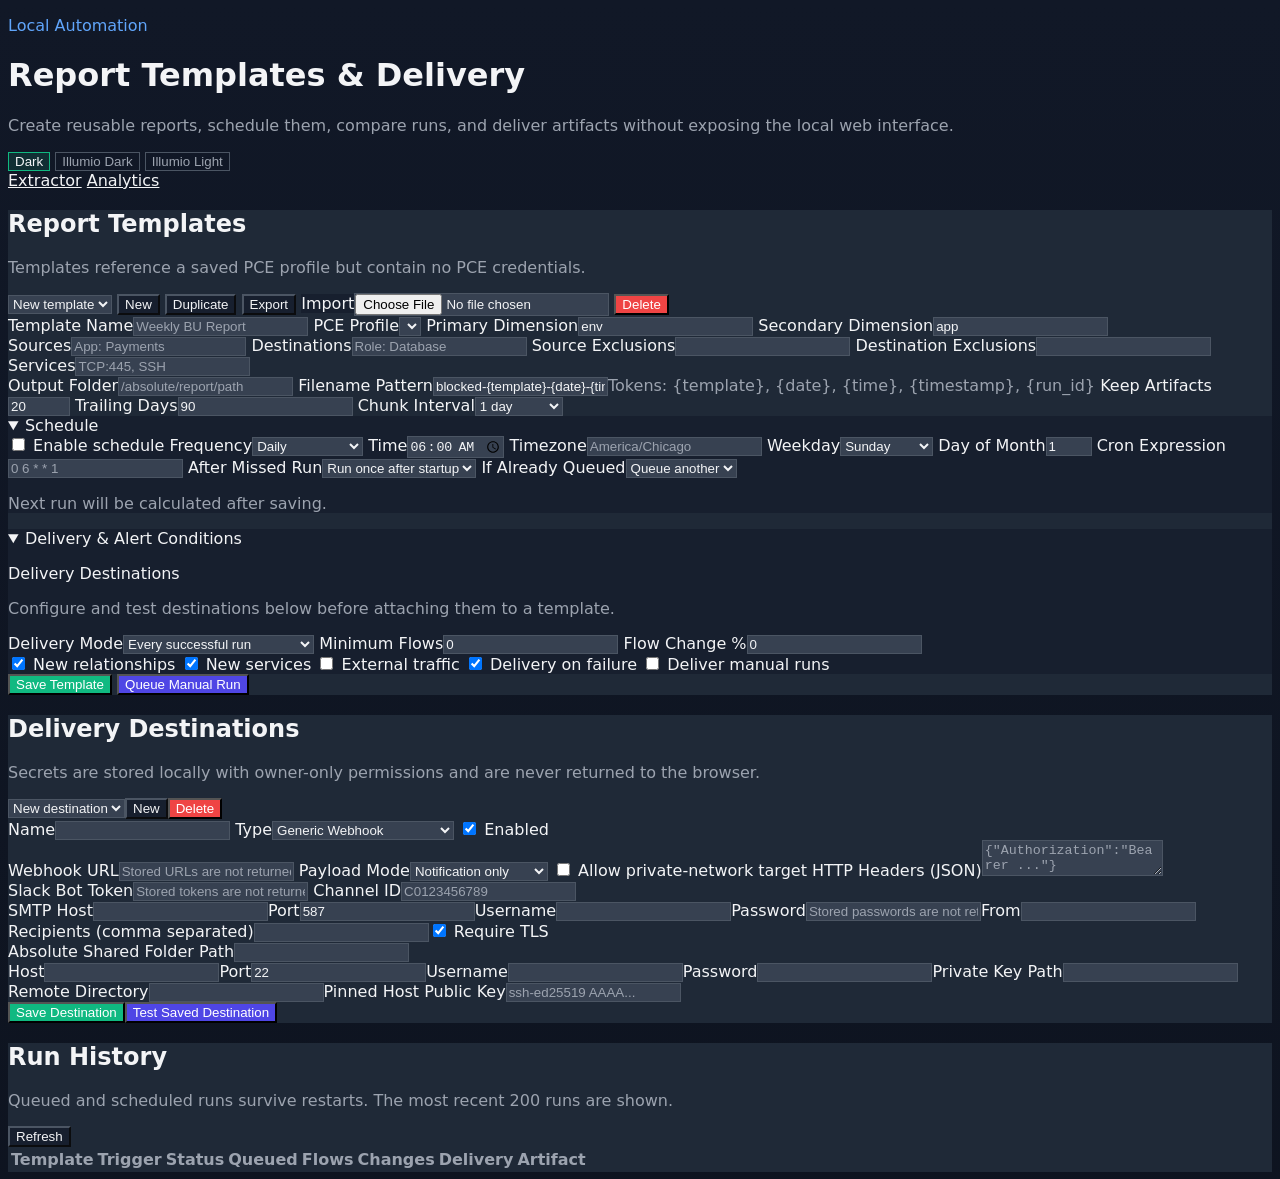
==== frontend/automation.html @ 5ba1c5f6 "Add report automation and delivery workflows" ====
<!DOCTYPE html>
<html lang="en">
<head>
    <meta charset="UTF-8">
    <meta name="viewport" content="width=device-width, initial-scale=1.0">
    <title>Automation - Illumio Blocked Traffic Extractor</title>
    <link rel="stylesheet" href="/assets/tailwind.css">
    <style>
        :root {
            --bg: #111827;
            --shell: #1f2937;
            --panel-soft: rgba(17, 24, 39, 0.55);
            --field: #374151;
            --field-border: #4b5563;
            --border: #4b5563;
            --text: #f3f4f6;
            --muted: #9ca3af;
            --title: #60a5fa;
            --accent: #10b981;
            --accent-strong: #059669;
            --secondary: #4f46e5;
            --secondary-text: #ffffff;
            --warn: #f59e0b;
            --danger: #ef4444;
        }
        body[data-theme="illumio"] {
            --bg: #1a2c32;
            --shell: #24393f;
            --panel-soft: rgba(36, 57, 63, 0.78);
            --field: #313638;
            --field-border: #f97607;
            --border: #356069;
            --text: #ffffff;
            --muted: #d6d7d7;
            --title: #ff5500;
            --accent: #ff5500;
            --accent-strong: #ff5500;
            --secondary: #94cee5;
            --secondary-text: #1a2c32;
            --warn: #ffa22f;
            --danger: #88132e;
        }
        body[data-theme="illumio-light"] {
            --bg: #f7f4ee;
            --shell: rgba(255, 255, 255, 0.98);
            --panel-soft: rgba(242, 237, 226, 0.88);
            --field: #ffffff;
            --field-border: #f97607;
            --border: #d1bea0;
            --text: #313638;
            --muted: #6f7274;
            --title: #ff5500;
            --accent: #ff5500;
            --accent-strong: #ff5500;
            --secondary: #2d454c;
            --secondary-text: #ffffff;
            --warn: #ffa22f;
            --danger: #88132e;
        }
        body {
            background: linear-gradient(180deg, var(--bg), color-mix(in srgb, var(--bg) 82%, black));
            color: var(--text);
            font-family: Inter, ui-sans-serif, system-ui, sans-serif;
            transition: background 200ms ease, color 200ms ease;
        }
        .panel { background:var(--shell); border-color:var(--border) !important; color:var(--text); }
        .soft { background:var(--panel-soft); border-color:var(--border) !important; color:var(--text); }
        .muted { color:var(--muted) !important; }
        .title { color:var(--title) !important; }
        input, select, textarea { background:var(--field); border:1px solid var(--field-border); color:var(--text); }
        input::placeholder, textarea::placeholder { color:var(--muted); }
        input:focus, select:focus, textarea:focus { outline:2px solid color-mix(in srgb,var(--accent) 60%,transparent); }
        button.primary { background:var(--accent); color:#ffffff; }
        button.secondary { background:var(--secondary); color:var(--secondary-text); }
        button.danger { background:var(--danger); color:#ffffff; }
        .theme-button { border:1px solid var(--border); background:var(--panel-soft); color:var(--muted); }
        .theme-button.active { background:color-mix(in srgb,var(--accent) 14%,transparent); color:var(--text); border-color:var(--accent); }
        #messageBar { background:var(--panel-soft); color:var(--text); }
        .status-completed { color:var(--accent); } .status-failed { color:var(--danger); } .status-running { color:var(--title); } .status-queued { color:var(--warn); }
        summary { cursor:pointer; }
    </style>
</head>
<body data-theme="default" class="min-h-screen px-4 py-5 md:px-6 md:py-8">
    <main class="mx-auto max-w-[118rem] space-y-8">
        <header class="flex flex-col gap-4 lg:flex-row lg:items-end lg:justify-between">
            <div>
                <p class="title text-xs uppercase tracking-[0.35em]">Local Automation</p>
                <h1 class="mt-2 text-3xl font-bold md:text-4xl">Report Templates & Delivery</h1>
                <p class="muted mt-2 text-sm">Create reusable reports, schedule them, compare runs, and deliver artifacts without exposing the local web interface.</p>
            </div>
            <div class="flex flex-wrap gap-2">
                <div class="soft flex rounded-xl border p-1">
                    <button id="defaultThemeBtn" type="button" class="theme-button active rounded-lg px-3 py-2 text-xs font-semibold">Dark</button>
                    <button id="illumioThemeBtn" type="button" class="theme-button rounded-lg px-3 py-2 text-xs font-semibold">Illumio Dark</button>
                    <button id="illumioLightThemeBtn" type="button" class="theme-button rounded-lg px-3 py-2 text-xs font-semibold">Illumio Light</button>
                </div>
                <a href="/" class="soft rounded-lg border px-4 py-2 text-sm font-semibold">Extractor</a>
                <a href="/summary" class="soft rounded-lg border px-4 py-2 text-sm font-semibold">Analytics</a>
            </div>
        </header>

        <div id="messageBar" class="hidden rounded-xl border px-4 py-3 text-sm"></div>

        <section class="panel rounded-2xl border p-5">
            <div class="flex flex-col gap-4 xl:flex-row xl:items-center xl:justify-between">
                <div>
                    <h2 class="text-xl font-bold">Report Templates</h2>
                    <p class="muted mt-1 text-sm">Templates reference a saved PCE profile but contain no PCE credentials.</p>
                </div>
                <div class="flex flex-wrap gap-2">
                    <select id="templateSelect" class="min-w-64 rounded-lg px-3 py-2 text-sm"><option value="">New template</option></select>
                    <button id="newTemplateBtn" type="button" class="soft rounded-lg border px-4 py-2 text-sm font-semibold">New</button>
                    <button id="duplicateTemplateBtn" type="button" class="soft rounded-lg border px-4 py-2 text-sm font-semibold">Duplicate</button>
                    <button id="exportTemplateBtn" type="button" class="soft rounded-lg border px-4 py-2 text-sm font-semibold">Export</button>
                    <label class="soft cursor-pointer rounded-lg border px-4 py-2 text-sm font-semibold">Import<input id="importTemplateFile" type="file" accept="application/json,.json" class="hidden"></label>
                    <button id="deleteTemplateBtn" type="button" class="danger rounded-lg px-4 py-2 text-sm font-semibold">Delete</button>
                </div>
            </div>

            <form id="templateForm" class="mt-6 space-y-6">
                <input id="templateId" type="hidden">
                <div class="grid gap-4 md:grid-cols-2 xl:grid-cols-4">
                    <label class="text-sm">Template Name<input id="templateName" required maxlength="120" class="mt-1 w-full rounded-lg px-3 py-2" placeholder="Weekly BU Report"></label>
                    <label class="text-sm">PCE Profile<select id="templateProfile" required class="mt-1 w-full rounded-lg px-3 py-2"></select></label>
                    <label class="text-sm">Primary Dimension<input id="templatePrimary" class="mt-1 w-full rounded-lg px-3 py-2" value="env"></label>
                    <label class="text-sm">Secondary Dimension<input id="templateSecondary" class="mt-1 w-full rounded-lg px-3 py-2" value="app"></label>
                </div>
                <div class="grid gap-4 md:grid-cols-2">
                    <label class="text-sm">Sources<input id="templateSources" class="mt-1 w-full rounded-lg px-3 py-2" placeholder="App: Payments"></label>
                    <label class="text-sm">Destinations<input id="templateDestinations" class="mt-1 w-full rounded-lg px-3 py-2" placeholder="Role: Database"></label>
                    <label class="text-sm">Source Exclusions<input id="templateExcludeSources" class="mt-1 w-full rounded-lg px-3 py-2"></label>
                    <label class="text-sm">Destination Exclusions<input id="templateExcludeDestinations" class="mt-1 w-full rounded-lg px-3 py-2"></label>
                    <label class="text-sm md:col-span-2">Services<input id="templateServices" class="mt-1 w-full rounded-lg px-3 py-2" placeholder="TCP:445, SSH"></label>
                </div>
                <div class="grid gap-4 md:grid-cols-2 xl:grid-cols-5">
                    <label class="text-sm xl:col-span-2">Output Folder<input id="templateSavePath" required class="mt-1 w-full rounded-lg px-3 py-2" placeholder="/absolute/report/path"></label>
                    <label class="text-sm xl:col-span-2">Filename Pattern<input id="templateFilePattern" class="mt-1 w-full rounded-lg px-3 py-2" value="blocked-{template}-{date}-{time}.csv"><span class="muted mt-1 block text-xs">Tokens: {template}, {date}, {time}, {timestamp}, {run_id}</span></label>
                    <label class="text-sm">Keep Artifacts<input id="templateRetention" type="number" min="1" max="1000" value="20" class="mt-1 w-full rounded-lg px-3 py-2"></label>
                    <label class="text-sm">Trailing Days<input id="templateDays" type="number" min="1" value="90" class="mt-1 w-full rounded-lg px-3 py-2"></label>
                    <label class="text-sm">Chunk Interval<select id="templateChunk" class="mt-1 w-full rounded-lg px-3 py-2"><option value="24h">1 day</option><option value="12h">12 hours</option><option value="6h">6 hours</option><option value="3h">3 hours</option><option value="1h">1 hour</option><option value="30m">30 minutes</option><option value="10m">10 minutes</option><option value="5m">5 minutes</option></select></label>
                </div>

                <details open class="soft rounded-xl border p-4">
                    <summary class="font-semibold">Schedule</summary>
                    <div class="mt-4 grid gap-4 md:grid-cols-2 xl:grid-cols-5">
                        <label class="flex items-center gap-2 text-sm"><input id="scheduleEnabled" type="checkbox"> Enable schedule</label>
                        <label class="text-sm">Frequency<select id="scheduleKind" class="mt-1 w-full rounded-lg px-3 py-2"><option value="daily">Daily</option><option value="weekdays">Weekdays</option><option value="weekly">Weekly</option><option value="monthly">Monthly</option><option value="cron">Advanced cron</option></select></label>
                        <label class="text-sm">Time<input id="scheduleTime" type="time" value="06:00" class="mt-1 w-full rounded-lg px-3 py-2"></label>
                        <label class="text-sm">Timezone<input id="scheduleTimezone" class="mt-1 w-full rounded-lg px-3 py-2" placeholder="America/Chicago"></label>
                        <label class="text-sm">Weekday<select id="scheduleWeekday" class="mt-1 w-full rounded-lg px-3 py-2"><option value="0">Sunday</option><option value="1">Monday</option><option value="2">Tuesday</option><option value="3">Wednesday</option><option value="4">Thursday</option><option value="5">Friday</option><option value="6">Saturday</option></select></label>
                        <label class="text-sm">Day of Month<input id="scheduleDay" type="number" min="1" max="28" value="1" class="mt-1 w-full rounded-lg px-3 py-2"></label>
                        <label class="text-sm xl:col-span-2">Cron Expression<input id="scheduleCron" class="mt-1 w-full rounded-lg px-3 py-2" placeholder="0 6 * * 1"></label>
                        <label class="text-sm">After Missed Run<select id="scheduleMissed" class="mt-1 w-full rounded-lg px-3 py-2"><option value="run_once">Run once after startup</option><option value="skip">Skip missed run</option></select></label>
                        <label class="text-sm">If Already Queued<select id="scheduleOverlap" class="mt-1 w-full rounded-lg px-3 py-2"><option value="queue">Queue another</option><option value="skip">Skip overlap</option></select></label>
                    </div>
                    <p id="nextRunLabel" class="muted mt-3 text-xs">Next run will be calculated after saving.</p>
                </details>

                <details open class="soft rounded-xl border p-4">
                    <summary class="font-semibold">Delivery & Alert Conditions</summary>
                    <div class="mt-4 grid gap-5 xl:grid-cols-2">
                        <div>
                            <p class="mb-2 text-sm font-semibold">Delivery Destinations</p>
                            <div id="templateDestinationChoices" class="grid gap-2 sm:grid-cols-2"></div>
                            <p class="muted mt-2 text-xs">Configure and test destinations below before attaching them to a template.</p>
                        </div>
                        <div class="grid gap-3 sm:grid-cols-2">
                            <label class="text-sm">Delivery Mode<select id="alertMode" class="mt-1 w-full rounded-lg px-3 py-2"><option value="always">Every successful run</option><option value="on_change">Only when data changes</option><option value="threshold">Only when thresholds match</option></select></label>
                            <label class="text-sm">Minimum Flows<input id="alertMinimumFlows" type="number" min="0" value="0" class="mt-1 w-full rounded-lg px-3 py-2"></label>
                            <label class="text-sm">Flow Change %<input id="alertFlowChange" type="number" min="0" step="0.1" value="0" class="mt-1 w-full rounded-lg px-3 py-2"></label>
                            <div class="space-y-2 text-sm">
                                <label class="flex items-center gap-2"><input id="alertNewRelationships" type="checkbox" checked> New relationships</label>
                                <label class="flex items-center gap-2"><input id="alertNewServices" type="checkbox" checked> New services</label>
                                <label class="flex items-center gap-2"><input id="alertExternal" type="checkbox"> External traffic</label>
                                <label class="flex items-center gap-2"><input id="alertFailure" type="checkbox" checked> Delivery on failure</label>
                                <label class="flex items-center gap-2"><input id="alertManual" type="checkbox"> Deliver manual runs</label>
                            </div>
                        </div>
                    </div>
                </details>

                <div class="flex flex-wrap gap-3">
                    <button type="submit" class="primary rounded-lg px-5 py-3 font-semibold">Save Template</button>
                    <button id="runTemplateBtn" type="button" class="secondary rounded-lg px-5 py-3 font-semibold">Queue Manual Run</button>
                </div>
            </form>
        </section>

        <section class="panel rounded-2xl border p-5">
            <div class="flex flex-col gap-4 xl:flex-row xl:items-center xl:justify-between">
                <div><h2 class="text-xl font-bold">Delivery Destinations</h2><p class="muted mt-1 text-sm">Secrets are stored locally with owner-only permissions and are never returned to the browser.</p></div>
                <div class="flex gap-2"><select id="destinationSelect" class="min-w-64 rounded-lg px-3 py-2 text-sm"><option value="">New destination</option></select><button id="newDestinationBtn" type="button" class="soft rounded-lg border px-4 py-2 text-sm font-semibold">New</button><button id="deleteDestinationBtn" type="button" class="danger rounded-lg px-4 py-2 text-sm font-semibold">Delete</button></div>
            </div>
            <form id="destinationForm" class="mt-6 space-y-5">
                <input id="destinationId" type="hidden">
                <div class="grid gap-4 md:grid-cols-2 xl:grid-cols-4">
                    <label class="text-sm">Name<input id="destinationName" required class="mt-1 w-full rounded-lg px-3 py-2"></label>
                    <label class="text-sm">Type<select id="destinationType" class="mt-1 w-full rounded-lg px-3 py-2"><option value="generic_webhook">Generic Webhook</option><option value="slack_webhook">Slack Webhook (message)</option><option value="slack_api">Slack App (CSV upload)</option><option value="teams_workflow">Teams Workflow</option><option value="email">Email / SMTP</option><option value="shared_folder">Shared Folder</option><option value="sftp">SFTP</option></select></label>
                    <label class="flex items-center gap-2 text-sm"><input id="destinationEnabled" type="checkbox" checked> Enabled</label>
                </div>
                <div id="webhookFields" class="grid gap-4 md:grid-cols-2 xl:grid-cols-4">
                    <label class="text-sm xl:col-span-2">Webhook URL<input id="destinationURL" type="password" autocomplete="new-password" class="mt-1 w-full rounded-lg px-3 py-2" placeholder="Stored URLs are not returned"></label>
                    <label class="text-sm">Payload Mode<select id="destinationWebhookMode" class="mt-1 w-full rounded-lg px-3 py-2"><option value="notification">Notification only</option><option value="base64_file">JSON + base64 file</option><option value="multipart">Multipart file upload</option></select></label>
                    <label class="flex items-center gap-2 text-sm"><input id="destinationAllowPrivate" type="checkbox"> Allow private-network target</label>
                    <label class="text-sm md:col-span-2 xl:col-span-4">HTTP Headers (JSON)<textarea id="destinationHeaders" rows="2" class="mt-1 w-full rounded-lg px-3 py-2" placeholder='{"Authorization":"Bearer ..."}'></textarea></label>
                </div>
                <div id="slackApiFields" class="hidden grid gap-4 md:grid-cols-2">
                    <label class="text-sm">Slack Bot Token<input id="destinationToken" type="password" autocomplete="new-password" class="mt-1 w-full rounded-lg px-3 py-2" placeholder="Stored tokens are not returned"></label>
                    <label class="text-sm">Channel ID<input id="destinationChannel" class="mt-1 w-full rounded-lg px-3 py-2" placeholder="C0123456789"></label>
                </div>
                <div id="smtpFields" class="hidden grid gap-4 md:grid-cols-2 xl:grid-cols-4">
                    <label class="text-sm">SMTP Host<input id="smtpHost" class="mt-1 w-full rounded-lg px-3 py-2"></label><label class="text-sm">Port<input id="smtpPort" type="number" value="587" class="mt-1 w-full rounded-lg px-3 py-2"></label><label class="text-sm">Username<input id="smtpUsername" class="mt-1 w-full rounded-lg px-3 py-2"></label><label class="text-sm">Password<input id="smtpPassword" type="password" autocomplete="new-password" class="mt-1 w-full rounded-lg px-3 py-2" placeholder="Stored passwords are not returned"></label><label class="text-sm">From<input id="smtpFrom" type="email" class="mt-1 w-full rounded-lg px-3 py-2"></label><label class="text-sm xl:col-span-2">Recipients (comma separated)<input id="smtpTo" class="mt-1 w-full rounded-lg px-3 py-2"></label><label class="flex items-center gap-2 text-sm"><input id="smtpTLS" type="checkbox" checked> Require TLS</label>
                </div>
                <div id="folderFields" class="hidden"><label class="text-sm">Absolute Shared Folder Path<input id="folderPath" class="mt-1 w-full rounded-lg px-3 py-2"></label></div>
                <div id="sftpFields" class="hidden grid gap-4 md:grid-cols-2 xl:grid-cols-4">
                    <label class="text-sm">Host<input id="sftpHost" class="mt-1 w-full rounded-lg px-3 py-2"></label><label class="text-sm">Port<input id="sftpPort" type="number" value="22" class="mt-1 w-full rounded-lg px-3 py-2"></label><label class="text-sm">Username<input id="sftpUsername" class="mt-1 w-full rounded-lg px-3 py-2"></label><label class="text-sm">Password<input id="sftpPassword" type="password" autocomplete="new-password" class="mt-1 w-full rounded-lg px-3 py-2"></label><label class="text-sm xl:col-span-2">Private Key Path<input id="sftpKeyPath" class="mt-1 w-full rounded-lg px-3 py-2"></label><label class="text-sm xl:col-span-2">Remote Directory<input id="sftpRemotePath" class="mt-1 w-full rounded-lg px-3 py-2"></label><label class="text-sm xl:col-span-4">Pinned Host Public Key<input id="sftpHostKey" class="mt-1 w-full rounded-lg px-3 py-2" placeholder="ssh-ed25519 AAAA..."></label>
                </div>
                <div class="flex gap-3"><button type="submit" class="primary rounded-lg px-5 py-3 font-semibold">Save Destination</button><button id="testDestinationBtn" type="button" class="secondary rounded-lg px-5 py-3 font-semibold">Test Saved Destination</button></div>
            </form>
        </section>

        <section class="panel rounded-2xl border p-5">
            <div class="flex items-center justify-between"><div><h2 class="text-xl font-bold">Run History</h2><p class="muted mt-1 text-sm">Queued and scheduled runs survive restarts. The most recent 200 runs are shown.</p></div><button id="refreshBtn" type="button" class="soft rounded-lg border px-4 py-2 text-sm font-semibold">Refresh</button></div>
            <div class="mt-5 overflow-auto"><table class="min-w-full text-left text-sm"><thead class="muted border-b"><tr><th class="px-3 py-3">Template</th><th class="px-3 py-3">Trigger</th><th class="px-3 py-3">Status</th><th class="px-3 py-3">Queued</th><th class="px-3 py-3">Flows</th><th class="px-3 py-3">Changes</th><th class="px-3 py-3">Delivery</th><th class="px-3 py-3">Artifact</th></tr></thead><tbody id="runHistoryBody"></tbody></table></div>
        </section>
    </main>

    <script>
        let automationState = { templates: [], destinations: [], runs: [], timezone: '' };
        let profiles = {};
        let refreshTimer = null;

        function applyTheme(theme) {
            document.body.dataset.theme = theme;
            localStorage.setItem('ittTheme', theme);
            document.getElementById('defaultThemeBtn').classList.toggle('active', theme === 'default');
            document.getElementById('illumioThemeBtn').classList.toggle('active', theme === 'illumio');
            document.getElementById('illumioLightThemeBtn').classList.toggle('active', theme === 'illumio-light');
        }

        function showMessage(message, isError = false) {
            const bar = document.getElementById('messageBar');
            bar.classList.remove('hidden');
            bar.textContent = message;
            bar.style.borderColor = isError ? 'var(--danger)' : 'var(--accent)';
            window.clearTimeout(showMessage.timer);
            showMessage.timer = window.setTimeout(() => bar.classList.add('hidden'), 8000);
        }

        async function requestJSON(url, options = {}) {
            const response = await fetch(url, options);
            const data = await response.json();
            if (!response.ok || data.success === false) throw new Error(data.error || response.statusText);
            return data;
        }

        async function loadProfiles() {
            profiles = await (await fetch('/api/profiles/get')).json();
            const select = document.getElementById('templateProfile');
            select.replaceChildren();
            const empty = document.createElement('option'); empty.value = ''; empty.textContent = 'Select a saved PCE'; select.appendChild(empty);
            Object.keys(profiles).sort().forEach(name => { const option = document.createElement('option'); option.value = name; option.textContent = name; select.appendChild(option); });
        }

        async function loadState(preserveSelections = true) {
            const templateID = preserveSelections ? document.getElementById('templateSelect').value : '';
            const destinationID = preserveSelections ? document.getElementById('destinationSelect').value : '';
            automationState = await requestJSON(`/api/automation/state?ts=${Date.now()}`, { cache: 'no-store' });
            renderTemplateSelect(templateID);
            renderDestinationSelect(destinationID);
            renderDestinationChoices();
            renderRunHistory();
        }

        function renderTemplateSelect(selectedID) {
            const select = document.getElementById('templateSelect');
            select.replaceChildren();
            const empty = document.createElement('option'); empty.value = ''; empty.textContent = 'New template'; select.appendChild(empty);
            automationState.templates.forEach(template => { const option = document.createElement('option'); option.value = template.id; option.textContent = template.name; select.appendChild(option); });
            if (automationState.templates.some(template => template.id === selectedID)) select.value = selectedID;
        }

        function renderDestinationSelect(selectedID) {
            const select = document.getElementById('destinationSelect');
            select.replaceChildren();
            const empty = document.createElement('option'); empty.value = ''; empty.textContent = 'New destination'; select.appendChild(empty);
            automationState.destinations.forEach(destination => { const option = document.createElement('option'); option.value = destination.id; option.textContent = destination.name; select.appendChild(option); });
            if (automationState.destinations.some(destination => destination.id === selectedID)) select.value = selectedID;
        }

        function renderDestinationChoices(selected = null) {
            const selectedIDs = selected || new Set(Array.from(document.querySelectorAll('[data-destination-choice]:checked')).map(input => input.value));
            const container = document.getElementById('templateDestinationChoices');
            container.replaceChildren();
            if (!automationState.destinations.length) { const text = document.createElement('p'); text.className = 'muted text-sm'; text.textContent = 'No destinations configured.'; container.appendChild(text); return; }
            automationState.destinations.forEach(destination => {
                const label = document.createElement('label'); label.className = 'soft flex items-center gap-2 rounded-lg border px-3 py-2 text-sm';
                const input = document.createElement('input'); input.type = 'checkbox'; input.value = destination.id; input.dataset.destinationChoice = 'true'; input.checked = selectedIDs.has(destination.id);
                label.append(input, document.createTextNode(`${destination.name} (${destination.type})${destination.enabled ? '' : ' — disabled'}`)); container.appendChild(label);
            });
        }

        function resetTemplateForm() {
            document.getElementById('templateForm').reset();
            document.getElementById('templateId').value = '';
            document.getElementById('templatePrimary').value = 'env'; document.getElementById('templateSecondary').value = 'app';
            document.getElementById('templateDays').value = 90; document.getElementById('templateChunk').value = '24h';
            document.getElementById('templateRetention').value = 20; document.getElementById('templateFilePattern').value = 'blocked-{template}-{date}-{time}.csv';
            document.getElementById('scheduleTime').value = '06:00'; document.getElementById('scheduleTimezone').value = automationState.timezone || Intl.DateTimeFormat().resolvedOptions().timeZone;
            document.getElementById('scheduleMissed').value = 'run_once'; document.getElementById('scheduleOverlap').value = 'queue';
            document.getElementById('alertMode').value = 'always'; document.getElementById('alertNewRelationships').checked = true; document.getElementById('alertNewServices').checked = true; document.getElementById('alertFailure').checked = true;
            renderDestinationChoices(new Set()); document.getElementById('nextRunLabel').textContent = 'Next run will be calculated after saving.';
        }

        function profileToNewTemplate() {
            if (document.getElementById('templateId').value) return;
            const profile = profiles[document.getElementById('templateProfile').value]; if (!profile) return;
            document.getElementById('templateSources').value = profile.src_labels || ''; document.getElementById('templateDestinations').value = profile.dst_labels || '';
            document.getElementById('templateExcludeSources').value = profile.exclude_src || ''; document.getElementById('templateExcludeDestinations').value = profile.exclude_dst || '';
            document.getElementById('templateServices').value = profile.services || ''; document.getElementById('templateSavePath').value = profile.save_path || '';
            document.getElementById('templateDays').value = profile.days || 90; document.getElementById('templateChunk').value = profile.chunk_interval || '24h';
            document.getElementById('templatePrimary').value = profile.analysis_primary_label || 'env'; document.getElementById('templateSecondary').value = profile.analysis_secondary_label || 'app';
        }

        function loadTemplate(id) {
            const template = automationState.templates.find(item => item.id === id); if (!template) { resetTemplateForm(); return; }
            document.getElementById('templateId').value = template.id; document.getElementById('templateName').value = template.name; document.getElementById('templateProfile').value = template.profile_name;
            document.getElementById('templateSources').value = template.src_labels || ''; document.getElementById('templateDestinations').value = template.dst_labels || ''; document.getElementById('templateExcludeSources').value = template.exclude_src || ''; document.getElementById('templateExcludeDestinations').value = template.exclude_dst || ''; document.getElementById('templateServices').value = template.services || '';
            document.getElementById('templateSavePath').value = template.save_path || ''; document.getElementById('templateFilePattern').value = template.file_name_pattern || ''; document.getElementById('templateDays').value = template.days || 90; document.getElementById('templateChunk').value = template.chunk_interval || '24h'; document.getElementById('templatePrimary').value = template.analysis_primary_label || 'env'; document.getElementById('templateSecondary').value = template.analysis_secondary_label || 'app'; document.getElementById('templateRetention').value = template.retention_count || 20;
            const schedule = template.schedule || {}; document.getElementById('scheduleEnabled').checked = Boolean(schedule.enabled); document.getElementById('scheduleKind').value = schedule.kind || 'daily'; document.getElementById('scheduleTime').value = schedule.time_of_day || '06:00'; document.getElementById('scheduleTimezone').value = schedule.timezone || automationState.timezone; document.getElementById('scheduleWeekday').value = String(schedule.weekday || 0); document.getElementById('scheduleDay').value = schedule.day_of_month || 1; document.getElementById('scheduleCron').value = schedule.cron_expression || ''; document.getElementById('scheduleMissed').value = schedule.missed_run_policy || 'run_once'; document.getElementById('scheduleOverlap').value = schedule.overlap_policy || 'queue'; document.getElementById('nextRunLabel').textContent = schedule.next_run_at ? `Next run: ${new Date(schedule.next_run_at).toLocaleString()}` : 'Schedule disabled.';
            const alert = template.alert_policy || {}; document.getElementById('alertMode').value = alert.mode || 'always'; document.getElementById('alertMinimumFlows').value = alert.minimum_flows || 0; document.getElementById('alertFlowChange').value = alert.flow_change_percent || 0; document.getElementById('alertNewRelationships').checked = Boolean(alert.on_new_relationships); document.getElementById('alertNewServices').checked = Boolean(alert.on_new_services); document.getElementById('alertExternal').checked = Boolean(alert.on_external_traffic); document.getElementById('alertFailure').checked = Boolean(alert.deliver_on_failure); document.getElementById('alertManual').checked = Boolean(alert.deliver_manual_runs);
            renderDestinationChoices(new Set(template.delivery_destination_ids || []));
        }

        function templateFromForm() {
            return { id: document.getElementById('templateId').value, name: document.getElementById('templateName').value, profile_name: document.getElementById('templateProfile').value, src_labels: document.getElementById('templateSources').value, dst_labels: document.getElementById('templateDestinations').value, exclude_src: document.getElementById('templateExcludeSources').value, exclude_dst: document.getElementById('templateExcludeDestinations').value, services: document.getElementById('templateServices').value, save_path: document.getElementById('templateSavePath').value, file_name_pattern: document.getElementById('templateFilePattern').value, days: Number(document.getElementById('templateDays').value), chunk_interval: document.getElementById('templateChunk').value, analysis_primary_label: document.getElementById('templatePrimary').value, analysis_secondary_label: document.getElementById('templateSecondary').value, retention_count: Number(document.getElementById('templateRetention').value), delivery_destination_ids: Array.from(document.querySelectorAll('[data-destination-choice]:checked')).map(input => input.value), schedule: { enabled: document.getElementById('scheduleEnabled').checked, kind: document.getElementById('scheduleKind').value, time_of_day: document.getElementById('scheduleTime').value, weekday: Number(document.getElementById('scheduleWeekday').value), day_of_month: Number(document.getElementById('scheduleDay').value), cron_expression: document.getElementById('scheduleCron').value, timezone: document.getElementById('scheduleTimezone').value, missed_run_policy: document.getElementById('scheduleMissed').value, overlap_policy: document.getElementById('scheduleOverlap').value }, alert_policy: { mode: document.getElementById('alertMode').value, minimum_flows: Number(document.getElementById('alertMinimumFlows').value), flow_change_percent: Number(document.getElementById('alertFlowChange').value), on_new_relationships: document.getElementById('alertNewRelationships').checked, on_new_services: document.getElementById('alertNewServices').checked, on_external_traffic: document.getElementById('alertExternal').checked, deliver_on_failure: document.getElementById('alertFailure').checked, deliver_manual_runs: document.getElementById('alertManual').checked } };
        }

        async function saveTemplate(event) { event.preventDefault(); try { const data = await requestJSON('/api/automation/templates/save', { method:'POST', headers:{'Content-Type':'application/json'}, body:JSON.stringify(templateFromForm()) }); await loadState(false); document.getElementById('templateSelect').value = data.template.id; loadTemplate(data.template.id); showMessage(`Template '${data.template.name}' saved.`); } catch (error) { showMessage(error.message, true); } }
        async function deleteTemplate() { const id = document.getElementById('templateId').value; if (!id || !confirm('Delete this template? Existing run history and artifacts are retained.')) return; try { await requestJSON('/api/automation/templates/delete',{method:'POST',headers:{'Content-Type':'application/json'},body:JSON.stringify({id})}); await loadState(false); resetTemplateForm(); showMessage('Template deleted.'); } catch(error){ showMessage(error.message,true); } }
        async function runTemplate() { const id = document.getElementById('templateId').value; if (!id) return showMessage('Save the template before running it.',true); try { const data=await requestJSON('/api/automation/runs/start',{method:'POST',headers:{'Content-Type':'application/json'},body:JSON.stringify({template_id:id})}); showMessage(`Run ${data.run.id} queued.`); await loadState(); } catch(error){ showMessage(error.message,true); } }

		function updateDestinationFields() {
			const type = document.getElementById('destinationType').value;
			document.getElementById('webhookFields').classList.toggle('hidden', !['generic_webhook','slack_webhook','teams_workflow'].includes(type)); document.getElementById('slackApiFields').classList.toggle('hidden', type !== 'slack_api'); document.getElementById('smtpFields').classList.toggle('hidden', type !== 'email'); document.getElementById('folderFields').classList.toggle('hidden', type !== 'shared_folder'); document.getElementById('sftpFields').classList.toggle('hidden', type !== 'sftp');
			const mode = document.getElementById('destinationWebhookMode'); const base64 = mode.querySelector('option[value="base64_file"]'); const multipart = mode.querySelector('option[value="multipart"]');
			base64.disabled = type === 'slack_webhook'; multipart.disabled = type !== 'generic_webhook';
			if (mode.selectedOptions[0]?.disabled) mode.value = 'notification';
		}
        function resetDestinationForm(){ document.getElementById('destinationForm').reset(); document.getElementById('destinationId').value=''; document.getElementById('destinationEnabled').checked=true; document.getElementById('destinationWebhookMode').value='notification'; document.getElementById('smtpPort').value=587; document.getElementById('smtpTLS').checked=true; document.getElementById('sftpPort').value=22; updateDestinationFields(); }
        function loadDestination(id){ const destination=automationState.destinations.find(item=>item.id===id); if(!destination){resetDestinationForm();return;} document.getElementById('destinationId').value=destination.id; document.getElementById('destinationName').value=destination.name; document.getElementById('destinationType').value=destination.type; document.getElementById('destinationEnabled').checked=destination.enabled; document.getElementById('destinationURL').value=''; document.getElementById('destinationURL').placeholder=destination.endpoint_host?`Stored for ${destination.endpoint_host}`:'Enter webhook URL'; document.getElementById('destinationAllowPrivate').checked=Boolean(destination.allow_private_network); document.getElementById('destinationWebhookMode').value=destination.webhook_mode||'notification'; document.getElementById('destinationHeaders').value=''; document.getElementById('destinationHeaders').placeholder=(destination.header_names||[]).length?`Stored headers: ${destination.header_names.join(', ')}`:'{"Authorization":"Bearer ..."}'; document.getElementById('destinationToken').value=''; document.getElementById('destinationToken').placeholder=destination.has_token?'Stored token':'Enter bot token'; document.getElementById('destinationChannel').value=destination.channel_id||''; document.getElementById('smtpHost').value=destination.smtp_host||''; document.getElementById('smtpPort').value=destination.smtp_port||587; document.getElementById('smtpUsername').value=destination.smtp_username||''; document.getElementById('smtpPassword').value=''; document.getElementById('smtpPassword').placeholder=destination.has_smtp_password?'Stored password':'Enter password'; document.getElementById('smtpFrom').value=destination.smtp_from||''; document.getElementById('smtpTo').value=(destination.smtp_to||[]).join(', '); document.getElementById('smtpTLS').checked=Boolean(destination.smtp_use_tls); document.getElementById('folderPath').value=destination.folder_path||''; document.getElementById('sftpHost').value=destination.sftp_host||''; document.getElementById('sftpPort').value=destination.sftp_port||22; document.getElementById('sftpUsername').value=destination.sftp_username||''; document.getElementById('sftpPassword').value=''; document.getElementById('sftpKeyPath').value=destination.sftp_private_key_path||''; document.getElementById('sftpRemotePath').value=destination.sftp_remote_path||''; document.getElementById('sftpHostKey').value=destination.sftp_host_key||''; updateDestinationFields(); }
        function destinationFromForm(){ let headers={}; const headerText=document.getElementById('destinationHeaders').value.trim(); if(headerText) headers=JSON.parse(headerText); return {id:document.getElementById('destinationId').value,name:document.getElementById('destinationName').value,type:document.getElementById('destinationType').value,enabled:document.getElementById('destinationEnabled').checked,endpoint_url:document.getElementById('destinationURL').value,allow_private_network:document.getElementById('destinationAllowPrivate').checked,webhook_mode:document.getElementById('destinationWebhookMode').value,headers,token:document.getElementById('destinationToken').value,channel_id:document.getElementById('destinationChannel').value,smtp_host:document.getElementById('smtpHost').value,smtp_port:Number(document.getElementById('smtpPort').value),smtp_username:document.getElementById('smtpUsername').value,smtp_password:document.getElementById('smtpPassword').value,smtp_from:document.getElementById('smtpFrom').value,smtp_to:document.getElementById('smtpTo').value.split(',').map(value=>value.trim()).filter(Boolean),smtp_use_tls:document.getElementById('smtpTLS').checked,folder_path:document.getElementById('folderPath').value,sftp_host:document.getElementById('sftpHost').value,sftp_port:Number(document.getElementById('sftpPort').value),sftp_username:document.getElementById('sftpUsername').value,sftp_password:document.getElementById('sftpPassword').value,sftp_private_key_path:document.getElementById('sftpKeyPath').value,sftp_host_key:document.getElementById('sftpHostKey').value,sftp_remote_path:document.getElementById('sftpRemotePath').value}; }
        async function saveDestination(event){event.preventDefault();try{const data=await requestJSON('/api/automation/destinations/save',{method:'POST',headers:{'Content-Type':'application/json'},body:JSON.stringify(destinationFromForm())});await loadState();document.getElementById('destinationSelect').value=data.destination.id;loadDestination(data.destination.id);showMessage(`Destination '${data.destination.name}' saved.`);}catch(error){showMessage(error.message,true);}}
        async function deleteDestination(){const id=document.getElementById('destinationId').value;if(!id||!confirm('Delete this delivery destination?'))return;try{await requestJSON('/api/automation/destinations/delete',{method:'POST',headers:{'Content-Type':'application/json'},body:JSON.stringify({id})});await loadState(false);resetDestinationForm();showMessage('Destination deleted.');}catch(error){showMessage(error.message,true);}}
        async function testDestination(){const id=document.getElementById('destinationId').value;if(!id)return showMessage('Save the destination before testing it.',true);showMessage('Testing destination...');try{await requestJSON('/api/automation/destinations/test',{method:'POST',headers:{'Content-Type':'application/json'},body:JSON.stringify({id})});showMessage('Destination test succeeded.');}catch(error){showMessage(`Destination test failed: ${error.message}`,true);}}

		function renderRunHistory() {
			const body = document.getElementById('runHistoryBody'); body.replaceChildren();
			automationState.runs.forEach(run => {
				const row = document.createElement('tr'); row.className = 'border-b';
				const delivery = (run.delivery_results || []).map(result => `${result.destination_name}: ${result.success ? 'sent' : 'failed'}`).join(', ') || run.delivery_skipped || '—';
				const changes = `${(run.metrics?.new_relationships || []).length} relationships / ${(run.metrics?.new_services || []).length} services`;
				row.innerHTML = `<td class="px-3 py-3"></td><td class="px-3 py-3"></td><td class="px-3 py-3 font-semibold"></td><td class="px-3 py-3"></td><td class="px-3 py-3"></td><td class="px-3 py-3"></td><td class="px-3 py-3"></td><td class="px-3 py-3"></td>`;
				const cells = row.querySelectorAll('td'); cells[0].textContent = run.template_name; cells[1].textContent = run.trigger; cells[2].textContent = run.status + (run.error ? `: ${run.error}` : ''); cells[2].classList.add(`status-${run.status}`); cells[3].textContent = new Date(run.queued_at).toLocaleString(); cells[4].textContent = Number(run.metrics?.total_flows || 0).toLocaleString(); cells[5].textContent = changes; cells[6].textContent = delivery;
				if (run.artifact_path) { const link = document.createElement('a'); link.className = 'underline'; link.href = `/api/automation/runs/artifact?id=${encodeURIComponent(run.id)}`; link.textContent = 'Download CSV'; cells[7].appendChild(link); }
				else if (run.status === 'queued' || run.status === 'running') { const button = document.createElement('button'); button.type = 'button'; button.className = 'danger rounded px-3 py-1 text-xs font-semibold'; button.textContent = 'Cancel'; button.addEventListener('click', () => cancelRun(run.id)); cells[7].appendChild(button); }
				else cells[7].textContent = '—'; body.appendChild(row);
			});
		}

		async function cancelRun(runID) {
			try { await requestJSON('/api/automation/runs/cancel', { method:'POST', headers:{'Content-Type':'application/json'}, body:JSON.stringify({run_id:runID}) }); showMessage('Run cancellation requested.'); await loadState(); }
			catch (error) { showMessage(error.message, true); }
		}

        async function importTemplateFile(event){const file=event.target.files[0];if(!file)return;try{const template=JSON.parse(await file.text());template.id='';const data=await requestJSON('/api/automation/templates/import',{method:'POST',headers:{'Content-Type':'application/json'},body:JSON.stringify(template)});await loadState(false);document.getElementById('templateSelect').value=data.template.id;loadTemplate(data.template.id);showMessage(`Template '${data.template.name}' imported.`);}catch(error){showMessage(`Import failed: ${error.message}`,true);}event.target.value='';}

        window.onload=async()=>{applyTheme(localStorage.getItem('ittTheme')||'default');document.getElementById('defaultThemeBtn').addEventListener('click',()=>applyTheme('default'));document.getElementById('illumioThemeBtn').addEventListener('click',()=>applyTheme('illumio'));document.getElementById('illumioLightThemeBtn').addEventListener('click',()=>applyTheme('illumio-light'));document.getElementById('templateSelect').addEventListener('change',event=>loadTemplate(event.target.value));document.getElementById('newTemplateBtn').addEventListener('click',()=>{document.getElementById('templateSelect').value='';resetTemplateForm();});document.getElementById('duplicateTemplateBtn').addEventListener('click',()=>{if(!document.getElementById('templateId').value)return;document.getElementById('templateId').value='';document.getElementById('templateName').value+=' Copy';});document.getElementById('exportTemplateBtn').addEventListener('click',()=>{const id=document.getElementById('templateId').value;if(id)window.location.href=`/api/automation/templates/export?id=${encodeURIComponent(id)}`;});document.getElementById('importTemplateFile').addEventListener('change',importTemplateFile);document.getElementById('deleteTemplateBtn').addEventListener('click',deleteTemplate);document.getElementById('templateForm').addEventListener('submit',saveTemplate);document.getElementById('runTemplateBtn').addEventListener('click',runTemplate);document.getElementById('templateProfile').addEventListener('change',profileToNewTemplate);document.getElementById('destinationSelect').addEventListener('change',event=>loadDestination(event.target.value));document.getElementById('newDestinationBtn').addEventListener('click',()=>{document.getElementById('destinationSelect').value='';resetDestinationForm();});document.getElementById('deleteDestinationBtn').addEventListener('click',deleteDestination);document.getElementById('destinationType').addEventListener('change',updateDestinationFields);document.getElementById('destinationForm').addEventListener('submit',saveDestination);document.getElementById('testDestinationBtn').addEventListener('click',testDestination);document.getElementById('refreshBtn').addEventListener('click',()=>loadState());await loadProfiles();await loadState(false);resetTemplateForm();resetDestinationForm();refreshTimer=window.setInterval(()=>loadState(),5000);};
    </script>
</body>
</html>
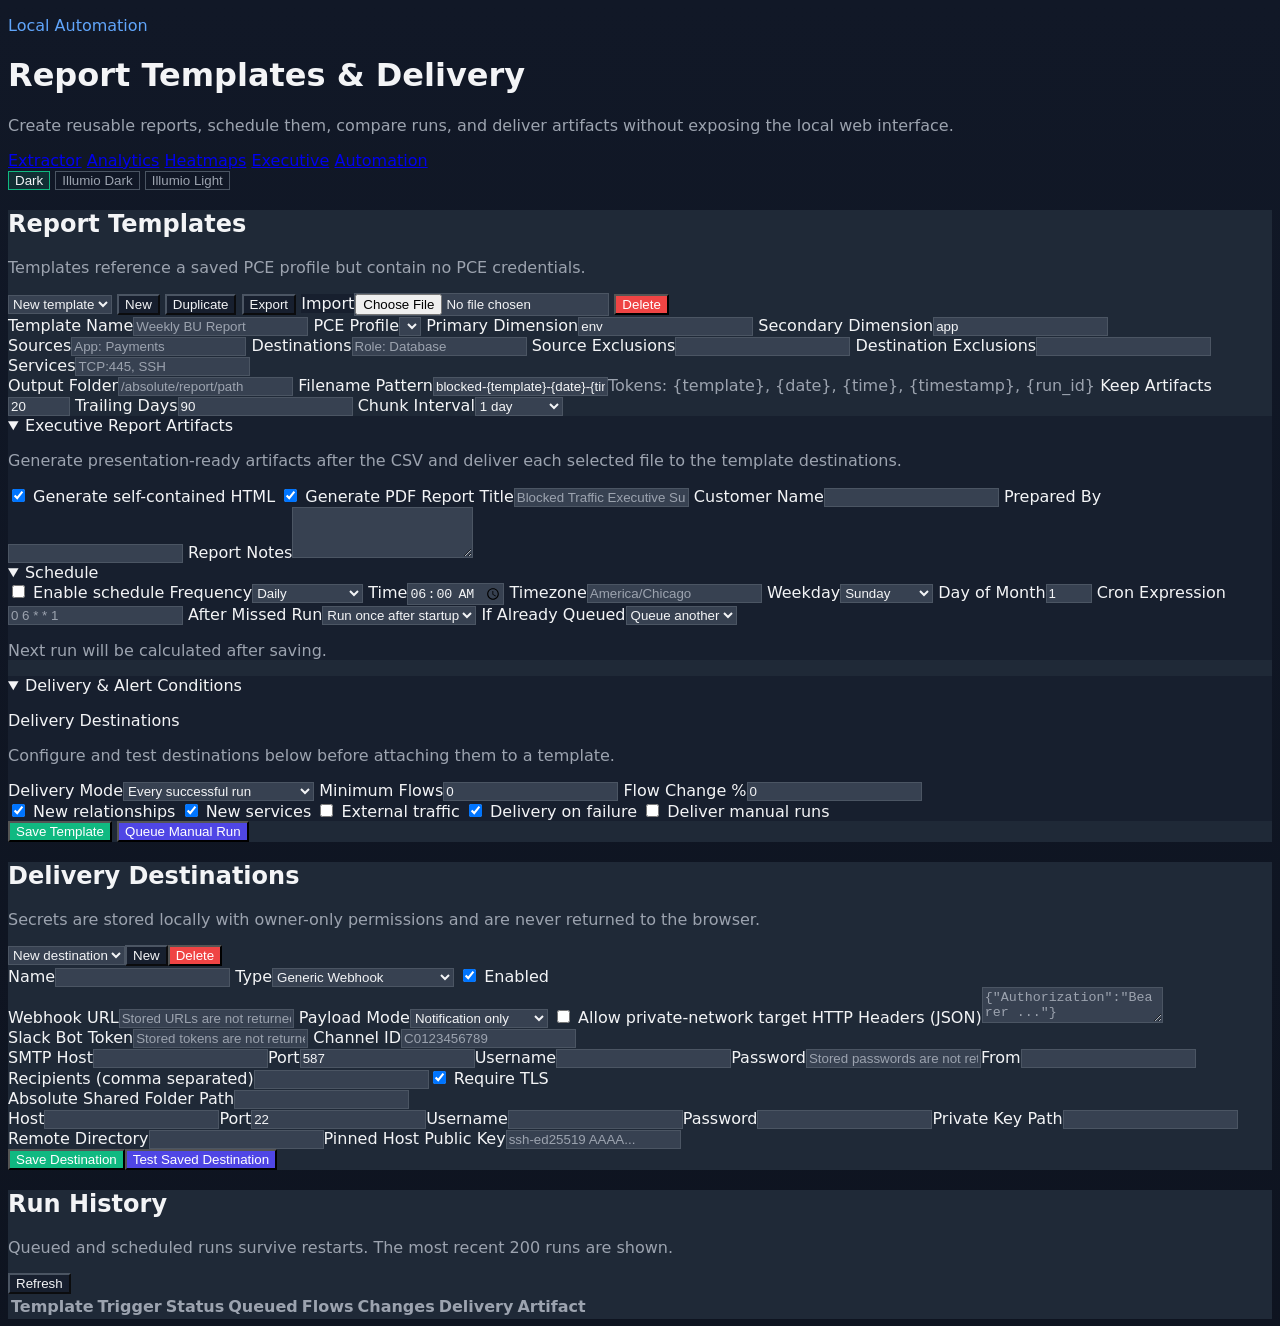
==== commit deb650cd: "Add executive trend reporting and dataset collections" ====
--- a/frontend/automation.html
+++ b/frontend/automation.html
@@ -79,23 +79,30 @@
         .status-completed { color:var(--accent); } .status-failed { color:var(--danger); } .status-running { color:var(--title); } .status-queued { color:var(--warn); }
         summary { cursor:pointer; }
     </style>
+    <link rel="stylesheet" href="/assets/app-shell.css">
 </head>
-<body data-theme="default" class="min-h-screen px-4 py-5 md:px-6 md:py-8">
+<body data-theme="default" class="min-h-screen px-4 py-5 md:px-6 md:py-8 xl:px-8">
+    <script src="/assets/theme-init.js"></script>
     <main class="mx-auto max-w-[118rem] space-y-8">
-        <header class="flex flex-col gap-4 lg:flex-row lg:items-end lg:justify-between">
+        <header class="app-header flex flex-col gap-4 2xl:flex-row 2xl:justify-between">
             <div>
                 <p class="title text-xs uppercase tracking-[0.35em]">Local Automation</p>
                 <h1 class="mt-2 text-3xl font-bold md:text-4xl">Report Templates & Delivery</h1>
                 <p class="muted mt-2 text-sm">Create reusable reports, schedule them, compare runs, and deliver artifacts without exposing the local web interface.</p>
             </div>
-            <div class="flex flex-wrap gap-2">
-                <div class="soft flex rounded-xl border p-1">
-                    <button id="defaultThemeBtn" type="button" class="theme-button active rounded-lg px-3 py-2 text-xs font-semibold">Dark</button>
-                    <button id="illumioThemeBtn" type="button" class="theme-button rounded-lg px-3 py-2 text-xs font-semibold">Illumio Dark</button>
-                    <button id="illumioLightThemeBtn" type="button" class="theme-button rounded-lg px-3 py-2 text-xs font-semibold">Illumio Light</button>
-                </div>
-                <a href="/" class="soft rounded-lg border px-4 py-2 text-sm font-semibold">Extractor</a>
-                <a href="/summary" class="soft rounded-lg border px-4 py-2 text-sm font-semibold">Analytics</a>
+            <div class="app-header-actions">
+                <nav class="app-nav" aria-label="Primary navigation">
+                    <a href="/" class="app-nav-link">Extractor</a>
+                    <a href="/summary" class="app-nav-link">Analytics</a>
+                    <a href="/heatmaps" class="app-nav-link">Heatmaps</a>
+                    <a href="/executive-summary" class="app-nav-link">Executive</a>
+                    <a href="/automation" class="app-nav-link" aria-current="page">Automation</a>
+                </nav>
+                <div class="theme-switcher" role="group" aria-label="Color theme">
+                    <button id="defaultThemeBtn" data-theme-option="default" aria-pressed="false" type="button" class="theme-button">Dark</button>
+                    <button id="illumioThemeBtn" data-theme-option="illumio" aria-pressed="false" type="button" class="theme-button">Illumio Dark</button>
+                    <button id="illumioLightThemeBtn" data-theme-option="illumio-light" aria-pressed="false" type="button" class="theme-button">Illumio Light</button>
+                </div>
             </div>
         </header>
 
@@ -139,6 +146,19 @@
                     <label class="text-sm">Trailing Days<input id="templateDays" type="number" min="1" value="90" class="mt-1 w-full rounded-lg px-3 py-2"></label>
                     <label class="text-sm">Chunk Interval<select id="templateChunk" class="mt-1 w-full rounded-lg px-3 py-2"><option value="24h">1 day</option><option value="12h">12 hours</option><option value="6h">6 hours</option><option value="3h">3 hours</option><option value="1h">1 hour</option><option value="30m">30 minutes</option><option value="10m">10 minutes</option><option value="5m">5 minutes</option></select></label>
                 </div>
+
+				<details open class="soft rounded-xl border p-4">
+					<summary class="font-semibold">Executive Report Artifacts</summary>
+					<p class="muted mt-2 text-xs">Generate presentation-ready artifacts after the CSV and deliver each selected file to the template destinations.</p>
+					<div class="mt-4 grid gap-4 md:grid-cols-2 xl:grid-cols-4">
+						<label class="flex items-center gap-2 text-sm"><input id="templateExecutiveHTML" type="checkbox" checked> Generate self-contained HTML</label>
+						<label class="flex items-center gap-2 text-sm"><input id="templateExecutivePDF" type="checkbox" checked> Generate PDF</label>
+						<label class="text-sm xl:col-span-2">Report Title<input id="templateReportTitle" maxlength="160" class="mt-1 w-full rounded-lg px-3 py-2" placeholder="Blocked Traffic Executive Summary"></label>
+						<label class="text-sm">Customer Name<input id="templateReportCustomer" maxlength="160" class="mt-1 w-full rounded-lg px-3 py-2"></label>
+						<label class="text-sm">Prepared By<input id="templateReportPrepared" maxlength="160" class="mt-1 w-full rounded-lg px-3 py-2"></label>
+						<label class="text-sm md:col-span-2">Report Notes<textarea id="templateReportNotes" maxlength="4000" rows="3" class="mt-1 w-full rounded-lg px-3 py-2"></textarea></label>
+					</div>
+				</details>
 
                 <details open class="soft rounded-xl border p-4">
                     <summary class="font-semibold">Schedule</summary>
@@ -236,6 +256,9 @@
             document.getElementById('defaultThemeBtn').classList.toggle('active', theme === 'default');
             document.getElementById('illumioThemeBtn').classList.toggle('active', theme === 'illumio');
             document.getElementById('illumioLightThemeBtn').classList.toggle('active', theme === 'illumio-light');
+            document.querySelectorAll('[data-theme-option]').forEach((button) => {
+                button.setAttribute('aria-pressed', String(button.dataset.themeOption === theme));
+            });
         }
 
         function showMessage(message, isError = false) {
@@ -306,6 +329,7 @@
             document.getElementById('templatePrimary').value = 'env'; document.getElementById('templateSecondary').value = 'app';
             document.getElementById('templateDays').value = 90; document.getElementById('templateChunk').value = '24h';
             document.getElementById('templateRetention').value = 20; document.getElementById('templateFilePattern').value = 'blocked-{template}-{date}-{time}.csv';
+			document.getElementById('templateExecutiveHTML').checked = true; document.getElementById('templateExecutivePDF').checked = true;
             document.getElementById('scheduleTime').value = '06:00'; document.getElementById('scheduleTimezone').value = automationState.timezone || Intl.DateTimeFormat().resolvedOptions().timeZone;
             document.getElementById('scheduleMissed').value = 'run_once'; document.getElementById('scheduleOverlap').value = 'queue';
             document.getElementById('alertMode').value = 'always'; document.getElementById('alertNewRelationships').checked = true; document.getElementById('alertNewServices').checked = true; document.getElementById('alertFailure').checked = true;
@@ -327,13 +351,14 @@
             document.getElementById('templateId').value = template.id; document.getElementById('templateName').value = template.name; document.getElementById('templateProfile').value = template.profile_name;
             document.getElementById('templateSources').value = template.src_labels || ''; document.getElementById('templateDestinations').value = template.dst_labels || ''; document.getElementById('templateExcludeSources').value = template.exclude_src || ''; document.getElementById('templateExcludeDestinations').value = template.exclude_dst || ''; document.getElementById('templateServices').value = template.services || '';
             document.getElementById('templateSavePath').value = template.save_path || ''; document.getElementById('templateFilePattern').value = template.file_name_pattern || ''; document.getElementById('templateDays').value = template.days || 90; document.getElementById('templateChunk').value = template.chunk_interval || '24h'; document.getElementById('templatePrimary').value = template.analysis_primary_label || 'env'; document.getElementById('templateSecondary').value = template.analysis_secondary_label || 'app'; document.getElementById('templateRetention').value = template.retention_count || 20;
+			document.getElementById('templateExecutiveHTML').checked = Boolean(template.generate_executive_html); document.getElementById('templateExecutivePDF').checked = Boolean(template.generate_executive_pdf); document.getElementById('templateReportTitle').value = template.report_title || ''; document.getElementById('templateReportCustomer').value = template.report_customer || ''; document.getElementById('templateReportPrepared').value = template.report_prepared_by || ''; document.getElementById('templateReportNotes').value = template.report_notes || '';
             const schedule = template.schedule || {}; document.getElementById('scheduleEnabled').checked = Boolean(schedule.enabled); document.getElementById('scheduleKind').value = schedule.kind || 'daily'; document.getElementById('scheduleTime').value = schedule.time_of_day || '06:00'; document.getElementById('scheduleTimezone').value = schedule.timezone || automationState.timezone; document.getElementById('scheduleWeekday').value = String(schedule.weekday || 0); document.getElementById('scheduleDay').value = schedule.day_of_month || 1; document.getElementById('scheduleCron').value = schedule.cron_expression || ''; document.getElementById('scheduleMissed').value = schedule.missed_run_policy || 'run_once'; document.getElementById('scheduleOverlap').value = schedule.overlap_policy || 'queue'; document.getElementById('nextRunLabel').textContent = schedule.next_run_at ? `Next run: ${new Date(schedule.next_run_at).toLocaleString()}` : 'Schedule disabled.';
             const alert = template.alert_policy || {}; document.getElementById('alertMode').value = alert.mode || 'always'; document.getElementById('alertMinimumFlows').value = alert.minimum_flows || 0; document.getElementById('alertFlowChange').value = alert.flow_change_percent || 0; document.getElementById('alertNewRelationships').checked = Boolean(alert.on_new_relationships); document.getElementById('alertNewServices').checked = Boolean(alert.on_new_services); document.getElementById('alertExternal').checked = Boolean(alert.on_external_traffic); document.getElementById('alertFailure').checked = Boolean(alert.deliver_on_failure); document.getElementById('alertManual').checked = Boolean(alert.deliver_manual_runs);
             renderDestinationChoices(new Set(template.delivery_destination_ids || []));
         }
 
         function templateFromForm() {
-            return { id: document.getElementById('templateId').value, name: document.getElementById('templateName').value, profile_name: document.getElementById('templateProfile').value, src_labels: document.getElementById('templateSources').value, dst_labels: document.getElementById('templateDestinations').value, exclude_src: document.getElementById('templateExcludeSources').value, exclude_dst: document.getElementById('templateExcludeDestinations').value, services: document.getElementById('templateServices').value, save_path: document.getElementById('templateSavePath').value, file_name_pattern: document.getElementById('templateFilePattern').value, days: Number(document.getElementById('templateDays').value), chunk_interval: document.getElementById('templateChunk').value, analysis_primary_label: document.getElementById('templatePrimary').value, analysis_secondary_label: document.getElementById('templateSecondary').value, retention_count: Number(document.getElementById('templateRetention').value), delivery_destination_ids: Array.from(document.querySelectorAll('[data-destination-choice]:checked')).map(input => input.value), schedule: { enabled: document.getElementById('scheduleEnabled').checked, kind: document.getElementById('scheduleKind').value, time_of_day: document.getElementById('scheduleTime').value, weekday: Number(document.getElementById('scheduleWeekday').value), day_of_month: Number(document.getElementById('scheduleDay').value), cron_expression: document.getElementById('scheduleCron').value, timezone: document.getElementById('scheduleTimezone').value, missed_run_policy: document.getElementById('scheduleMissed').value, overlap_policy: document.getElementById('scheduleOverlap').value }, alert_policy: { mode: document.getElementById('alertMode').value, minimum_flows: Number(document.getElementById('alertMinimumFlows').value), flow_change_percent: Number(document.getElementById('alertFlowChange').value), on_new_relationships: document.getElementById('alertNewRelationships').checked, on_new_services: document.getElementById('alertNewServices').checked, on_external_traffic: document.getElementById('alertExternal').checked, deliver_on_failure: document.getElementById('alertFailure').checked, deliver_manual_runs: document.getElementById('alertManual').checked } };
+            return { id: document.getElementById('templateId').value, name: document.getElementById('templateName').value, profile_name: document.getElementById('templateProfile').value, src_labels: document.getElementById('templateSources').value, dst_labels: document.getElementById('templateDestinations').value, exclude_src: document.getElementById('templateExcludeSources').value, exclude_dst: document.getElementById('templateExcludeDestinations').value, services: document.getElementById('templateServices').value, save_path: document.getElementById('templateSavePath').value, file_name_pattern: document.getElementById('templateFilePattern').value, days: Number(document.getElementById('templateDays').value), chunk_interval: document.getElementById('templateChunk').value, analysis_primary_label: document.getElementById('templatePrimary').value, analysis_secondary_label: document.getElementById('templateSecondary').value, retention_count: Number(document.getElementById('templateRetention').value), generate_executive_html: document.getElementById('templateExecutiveHTML').checked, generate_executive_pdf: document.getElementById('templateExecutivePDF').checked, report_title: document.getElementById('templateReportTitle').value, report_customer: document.getElementById('templateReportCustomer').value, report_prepared_by: document.getElementById('templateReportPrepared').value, report_notes: document.getElementById('templateReportNotes').value, delivery_destination_ids: Array.from(document.querySelectorAll('[data-destination-choice]:checked')).map(input => input.value), schedule: { enabled: document.getElementById('scheduleEnabled').checked, kind: document.getElementById('scheduleKind').value, time_of_day: document.getElementById('scheduleTime').value, weekday: Number(document.getElementById('scheduleWeekday').value), day_of_month: Number(document.getElementById('scheduleDay').value), cron_expression: document.getElementById('scheduleCron').value, timezone: document.getElementById('scheduleTimezone').value, missed_run_policy: document.getElementById('scheduleMissed').value, overlap_policy: document.getElementById('scheduleOverlap').value }, alert_policy: { mode: document.getElementById('alertMode').value, minimum_flows: Number(document.getElementById('alertMinimumFlows').value), flow_change_percent: Number(document.getElementById('alertFlowChange').value), on_new_relationships: document.getElementById('alertNewRelationships').checked, on_new_services: document.getElementById('alertNewServices').checked, on_external_traffic: document.getElementById('alertExternal').checked, deliver_on_failure: document.getElementById('alertFailure').checked, deliver_manual_runs: document.getElementById('alertManual').checked } };
         }
 
         async function saveTemplate(event) { event.preventDefault(); try { const data = await requestJSON('/api/automation/templates/save', { method:'POST', headers:{'Content-Type':'application/json'}, body:JSON.stringify(templateFromForm()) }); await loadState(false); document.getElementById('templateSelect').value = data.template.id; loadTemplate(data.template.id); showMessage(`Template '${data.template.name}' saved.`); } catch (error) { showMessage(error.message, true); } }
@@ -362,7 +387,14 @@
 				const changes = `${(run.metrics?.new_relationships || []).length} relationships / ${(run.metrics?.new_services || []).length} services`;
 				row.innerHTML = `<td class="px-3 py-3"></td><td class="px-3 py-3"></td><td class="px-3 py-3 font-semibold"></td><td class="px-3 py-3"></td><td class="px-3 py-3"></td><td class="px-3 py-3"></td><td class="px-3 py-3"></td><td class="px-3 py-3"></td>`;
 				const cells = row.querySelectorAll('td'); cells[0].textContent = run.template_name; cells[1].textContent = run.trigger; cells[2].textContent = run.status + (run.error ? `: ${run.error}` : ''); cells[2].classList.add(`status-${run.status}`); cells[3].textContent = new Date(run.queued_at).toLocaleString(); cells[4].textContent = Number(run.metrics?.total_flows || 0).toLocaleString(); cells[5].textContent = changes; cells[6].textContent = delivery;
-				if (run.artifact_path) { const link = document.createElement('a'); link.className = 'underline'; link.href = `/api/automation/runs/artifact?id=${encodeURIComponent(run.id)}`; link.textContent = 'Download CSV'; cells[7].appendChild(link); }
+				if (run.artifact_path) {
+					cells[7].classList.add('space-y-1');
+					const addLink = (kind, label) => { const link = document.createElement('a'); link.className = 'block underline'; link.href = `/api/automation/runs/artifact?id=${encodeURIComponent(run.id)}&kind=${kind}`; link.textContent = label; cells[7].appendChild(link); };
+					addLink('csv', 'Download CSV');
+					const extensions = new Set((run.additional_artifact_paths || []).map(path => path.split('.').pop().toLowerCase()));
+					if (extensions.has('html')) addLink('html', 'Download HTML');
+					if (extensions.has('pdf')) addLink('pdf', 'Download PDF');
+				}
 				else if (run.status === 'queued' || run.status === 'running') { const button = document.createElement('button'); button.type = 'button'; button.className = 'danger rounded px-3 py-1 text-xs font-semibold'; button.textContent = 'Cancel'; button.addEventListener('click', () => cancelRun(run.id)); cells[7].appendChild(button); }
 				else cells[7].textContent = '—'; body.appendChild(row);
 			});
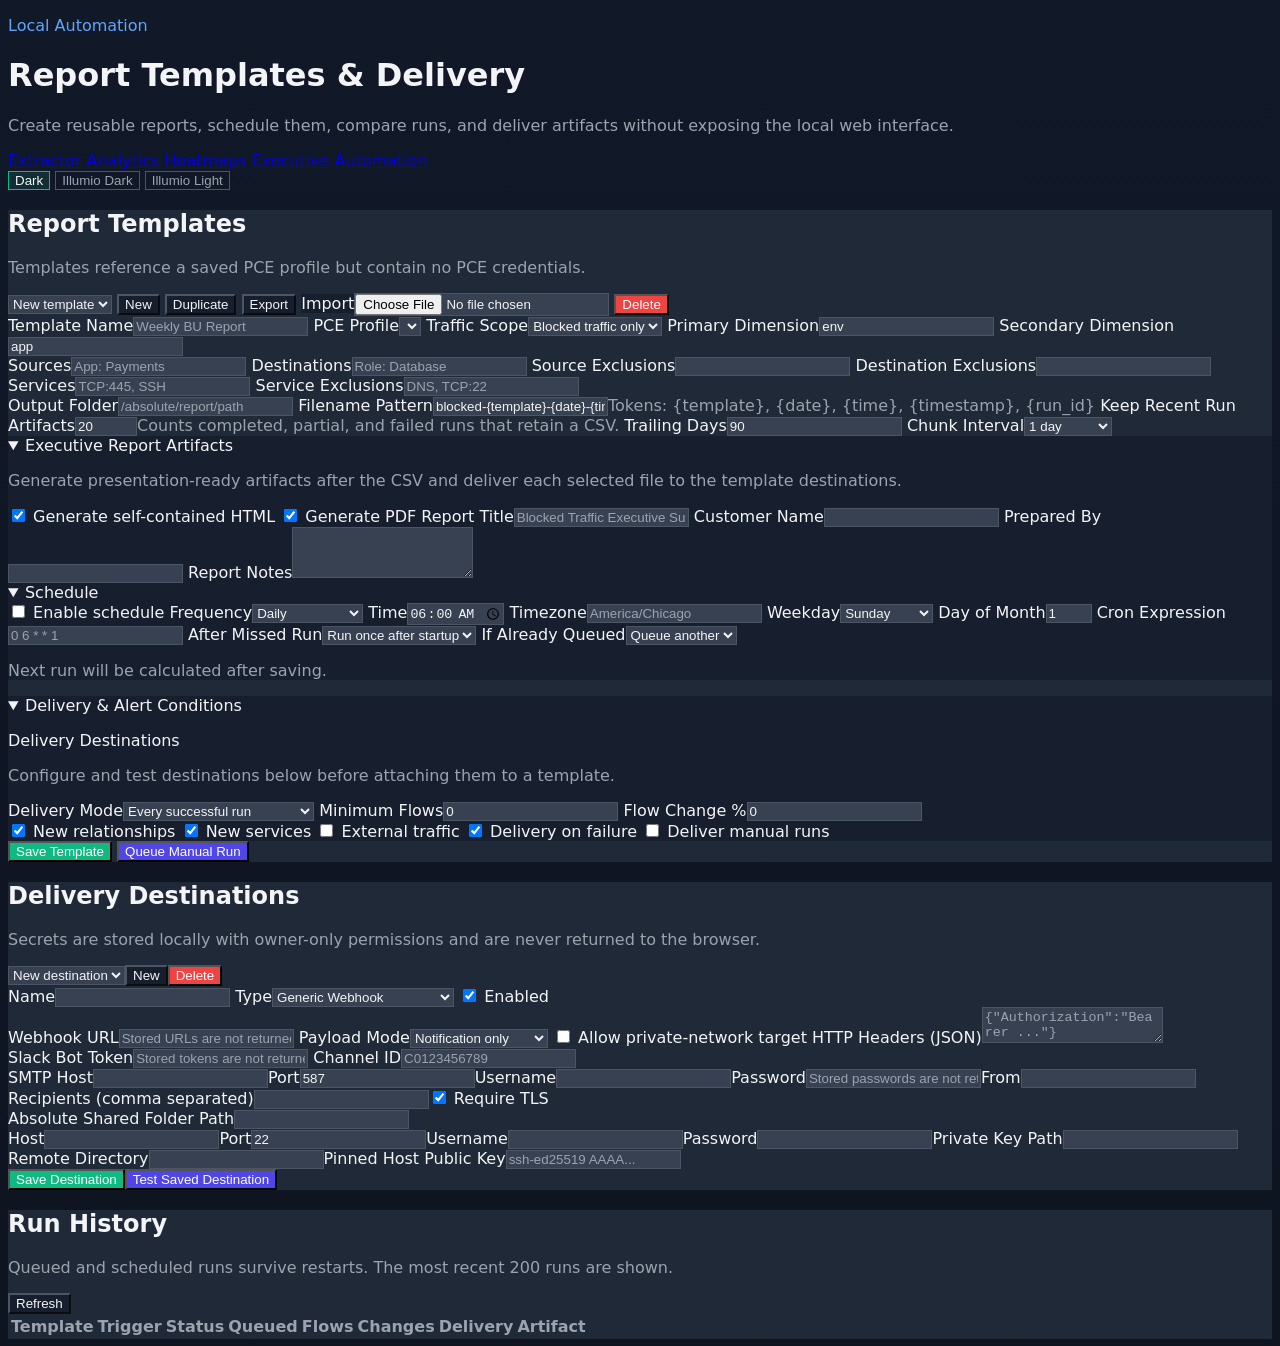
==== commit eaa3861a: "Port resilient traffic extraction and all-traffic reporting to standalone" ====
--- a/frontend/automation.html
+++ b/frontend/automation.html
@@ -3,7 +3,7 @@
 <head>
     <meta charset="UTF-8">
     <meta name="viewport" content="width=device-width, initial-scale=1.0">
-    <title>Automation - Illumio Blocked Traffic Extractor</title>
+    <title>Automation - Illumio Traffic Extractor</title>
     <link rel="stylesheet" href="/assets/tailwind.css">
     <style>
         :root {
@@ -76,7 +76,7 @@
         .theme-button { border:1px solid var(--border); background:var(--panel-soft); color:var(--muted); }
         .theme-button.active { background:color-mix(in srgb,var(--accent) 14%,transparent); color:var(--text); border-color:var(--accent); }
         #messageBar { background:var(--panel-soft); color:var(--text); }
-        .status-completed { color:var(--accent); } .status-failed { color:var(--danger); } .status-running { color:var(--title); } .status-queued { color:var(--warn); }
+        .status-completed { color:var(--accent); } .status-partial { color:var(--warn); } .status-failed { color:var(--danger); } .status-running { color:var(--title); } .status-queued { color:var(--warn); }
         summary { cursor:pointer; }
     </style>
     <link rel="stylesheet" href="/assets/app-shell.css">
@@ -108,7 +108,7 @@
 
         <div id="messageBar" class="hidden rounded-xl border px-4 py-3 text-sm"></div>
 
-        <section class="panel rounded-2xl border p-5">
+        <section class="panel rounded-2xl border p-5" data-auto-collapsible="report-templates" data-collapse-title="Report Templates">
             <div class="flex flex-col gap-4 xl:flex-row xl:items-center xl:justify-between">
                 <div>
                     <h2 class="text-xl font-bold">Report Templates</h2>
@@ -126,9 +126,10 @@
 
             <form id="templateForm" class="mt-6 space-y-6">
                 <input id="templateId" type="hidden">
-                <div class="grid gap-4 md:grid-cols-2 xl:grid-cols-4">
+                <div class="grid gap-4 md:grid-cols-2 xl:grid-cols-5">
                     <label class="text-sm">Template Name<input id="templateName" required maxlength="120" class="mt-1 w-full rounded-lg px-3 py-2" placeholder="Weekly BU Report"></label>
                     <label class="text-sm">PCE Profile<select id="templateProfile" required class="mt-1 w-full rounded-lg px-3 py-2"></select></label>
+                    <label class="text-sm">Traffic Scope<select id="templateTrafficScope" class="mt-1 w-full rounded-lg px-3 py-2"><option value="blocked">Blocked traffic only</option><option value="all">All policy decisions</option></select></label>
                     <label class="text-sm">Primary Dimension<input id="templatePrimary" class="mt-1 w-full rounded-lg px-3 py-2" value="env"></label>
                     <label class="text-sm">Secondary Dimension<input id="templateSecondary" class="mt-1 w-full rounded-lg px-3 py-2" value="app"></label>
                 </div>
@@ -137,12 +138,13 @@
                     <label class="text-sm">Destinations<input id="templateDestinations" class="mt-1 w-full rounded-lg px-3 py-2" placeholder="Role: Database"></label>
                     <label class="text-sm">Source Exclusions<input id="templateExcludeSources" class="mt-1 w-full rounded-lg px-3 py-2"></label>
                     <label class="text-sm">Destination Exclusions<input id="templateExcludeDestinations" class="mt-1 w-full rounded-lg px-3 py-2"></label>
-                    <label class="text-sm md:col-span-2">Services<input id="templateServices" class="mt-1 w-full rounded-lg px-3 py-2" placeholder="TCP:445, SSH"></label>
+                    <label class="text-sm">Services<input id="templateServices" class="mt-1 w-full rounded-lg px-3 py-2" placeholder="TCP:445, SSH"></label>
+					<label class="text-sm">Service Exclusions<input id="templateExcludeServices" class="mt-1 w-full rounded-lg px-3 py-2" placeholder="DNS, TCP:22"></label>
                 </div>
                 <div class="grid gap-4 md:grid-cols-2 xl:grid-cols-5">
                     <label class="text-sm xl:col-span-2">Output Folder<input id="templateSavePath" required class="mt-1 w-full rounded-lg px-3 py-2" placeholder="/absolute/report/path"></label>
                     <label class="text-sm xl:col-span-2">Filename Pattern<input id="templateFilePattern" class="mt-1 w-full rounded-lg px-3 py-2" value="blocked-{template}-{date}-{time}.csv"><span class="muted mt-1 block text-xs">Tokens: {template}, {date}, {time}, {timestamp}, {run_id}</span></label>
-                    <label class="text-sm">Keep Artifacts<input id="templateRetention" type="number" min="1" max="1000" value="20" class="mt-1 w-full rounded-lg px-3 py-2"></label>
+                    <label class="text-sm">Keep Recent Run Artifacts<input id="templateRetention" type="number" min="1" max="1000" value="20" class="mt-1 w-full rounded-lg px-3 py-2"><span class="muted mt-1 block text-xs">Counts completed, partial, and failed runs that retain a CSV.</span></label>
                     <label class="text-sm">Trailing Days<input id="templateDays" type="number" min="1" value="90" class="mt-1 w-full rounded-lg px-3 py-2"></label>
                     <label class="text-sm">Chunk Interval<select id="templateChunk" class="mt-1 w-full rounded-lg px-3 py-2"><option value="24h">1 day</option><option value="12h">12 hours</option><option value="6h">6 hours</option><option value="3h">3 hours</option><option value="1h">1 hour</option><option value="30m">30 minutes</option><option value="10m">10 minutes</option><option value="5m">5 minutes</option></select></label>
                 </div>
@@ -206,7 +208,7 @@
             </form>
         </section>
 
-        <section class="panel rounded-2xl border p-5">
+        <section class="panel rounded-2xl border p-5" data-auto-collapsible="delivery-destinations" data-collapse-title="Delivery Destinations">
             <div class="flex flex-col gap-4 xl:flex-row xl:items-center xl:justify-between">
                 <div><h2 class="text-xl font-bold">Delivery Destinations</h2><p class="muted mt-1 text-sm">Secrets are stored locally with owner-only permissions and are never returned to the browser.</p></div>
                 <div class="flex gap-2"><select id="destinationSelect" class="min-w-64 rounded-lg px-3 py-2 text-sm"><option value="">New destination</option></select><button id="newDestinationBtn" type="button" class="soft rounded-lg border px-4 py-2 text-sm font-semibold">New</button><button id="deleteDestinationBtn" type="button" class="danger rounded-lg px-4 py-2 text-sm font-semibold">Delete</button></div>
@@ -239,12 +241,14 @@
             </form>
         </section>
 
-        <section class="panel rounded-2xl border p-5">
+        <section class="panel rounded-2xl border p-5" data-auto-collapsible="run-history" data-collapse-title="Run History">
             <div class="flex items-center justify-between"><div><h2 class="text-xl font-bold">Run History</h2><p class="muted mt-1 text-sm">Queued and scheduled runs survive restarts. The most recent 200 runs are shown.</p></div><button id="refreshBtn" type="button" class="soft rounded-lg border px-4 py-2 text-sm font-semibold">Refresh</button></div>
             <div class="mt-5 overflow-auto"><table class="min-w-full text-left text-sm"><thead class="muted border-b"><tr><th class="px-3 py-3">Template</th><th class="px-3 py-3">Trigger</th><th class="px-3 py-3">Status</th><th class="px-3 py-3">Queued</th><th class="px-3 py-3">Flows</th><th class="px-3 py-3">Changes</th><th class="px-3 py-3">Delivery</th><th class="px-3 py-3">Artifact</th></tr></thead><tbody id="runHistoryBody"></tbody></table></div>
         </section>
     </main>
 
+    <script src="/assets/app-version.js"></script>
+    <script src="/assets/collapsible.js"></script>
     <script>
         let automationState = { templates: [], destinations: [], runs: [], timezone: '' };
         let profiles = {};
@@ -327,6 +331,7 @@
             document.getElementById('templateForm').reset();
             document.getElementById('templateId').value = '';
             document.getElementById('templatePrimary').value = 'env'; document.getElementById('templateSecondary').value = 'app';
+			document.getElementById('templateTrafficScope').value = 'blocked';
             document.getElementById('templateDays').value = 90; document.getElementById('templateChunk').value = '24h';
             document.getElementById('templateRetention').value = 20; document.getElementById('templateFilePattern').value = 'blocked-{template}-{date}-{time}.csv';
 			document.getElementById('templateExecutiveHTML').checked = true; document.getElementById('templateExecutivePDF').checked = true;
@@ -341,7 +346,8 @@
             const profile = profiles[document.getElementById('templateProfile').value]; if (!profile) return;
             document.getElementById('templateSources').value = profile.src_labels || ''; document.getElementById('templateDestinations').value = profile.dst_labels || '';
             document.getElementById('templateExcludeSources').value = profile.exclude_src || ''; document.getElementById('templateExcludeDestinations').value = profile.exclude_dst || '';
-            document.getElementById('templateServices').value = profile.services || ''; document.getElementById('templateSavePath').value = profile.save_path || '';
+            document.getElementById('templateServices').value = profile.services || ''; document.getElementById('templateExcludeServices').value = profile.exclude_services || ''; document.getElementById('templateSavePath').value = profile.save_path || '';
+			document.getElementById('templateTrafficScope').value = profile.traffic_scope || 'blocked';
             document.getElementById('templateDays').value = profile.days || 90; document.getElementById('templateChunk').value = profile.chunk_interval || '24h';
             document.getElementById('templatePrimary').value = profile.analysis_primary_label || 'env'; document.getElementById('templateSecondary').value = profile.analysis_secondary_label || 'app';
         }
@@ -349,8 +355,9 @@
         function loadTemplate(id) {
             const template = automationState.templates.find(item => item.id === id); if (!template) { resetTemplateForm(); return; }
             document.getElementById('templateId').value = template.id; document.getElementById('templateName').value = template.name; document.getElementById('templateProfile').value = template.profile_name;
-            document.getElementById('templateSources').value = template.src_labels || ''; document.getElementById('templateDestinations').value = template.dst_labels || ''; document.getElementById('templateExcludeSources').value = template.exclude_src || ''; document.getElementById('templateExcludeDestinations').value = template.exclude_dst || ''; document.getElementById('templateServices').value = template.services || '';
+            document.getElementById('templateSources').value = template.src_labels || ''; document.getElementById('templateDestinations').value = template.dst_labels || ''; document.getElementById('templateExcludeSources').value = template.exclude_src || ''; document.getElementById('templateExcludeDestinations').value = template.exclude_dst || ''; document.getElementById('templateServices').value = template.services || ''; document.getElementById('templateExcludeServices').value = template.exclude_services || '';
             document.getElementById('templateSavePath').value = template.save_path || ''; document.getElementById('templateFilePattern').value = template.file_name_pattern || ''; document.getElementById('templateDays').value = template.days || 90; document.getElementById('templateChunk').value = template.chunk_interval || '24h'; document.getElementById('templatePrimary').value = template.analysis_primary_label || 'env'; document.getElementById('templateSecondary').value = template.analysis_secondary_label || 'app'; document.getElementById('templateRetention').value = template.retention_count || 20;
+			document.getElementById('templateTrafficScope').value = template.traffic_scope || 'blocked';
 			document.getElementById('templateExecutiveHTML').checked = Boolean(template.generate_executive_html); document.getElementById('templateExecutivePDF').checked = Boolean(template.generate_executive_pdf); document.getElementById('templateReportTitle').value = template.report_title || ''; document.getElementById('templateReportCustomer').value = template.report_customer || ''; document.getElementById('templateReportPrepared').value = template.report_prepared_by || ''; document.getElementById('templateReportNotes').value = template.report_notes || '';
             const schedule = template.schedule || {}; document.getElementById('scheduleEnabled').checked = Boolean(schedule.enabled); document.getElementById('scheduleKind').value = schedule.kind || 'daily'; document.getElementById('scheduleTime').value = schedule.time_of_day || '06:00'; document.getElementById('scheduleTimezone').value = schedule.timezone || automationState.timezone; document.getElementById('scheduleWeekday').value = String(schedule.weekday || 0); document.getElementById('scheduleDay').value = schedule.day_of_month || 1; document.getElementById('scheduleCron').value = schedule.cron_expression || ''; document.getElementById('scheduleMissed').value = schedule.missed_run_policy || 'run_once'; document.getElementById('scheduleOverlap').value = schedule.overlap_policy || 'queue'; document.getElementById('nextRunLabel').textContent = schedule.next_run_at ? `Next run: ${new Date(schedule.next_run_at).toLocaleString()}` : 'Schedule disabled.';
             const alert = template.alert_policy || {}; document.getElementById('alertMode').value = alert.mode || 'always'; document.getElementById('alertMinimumFlows').value = alert.minimum_flows || 0; document.getElementById('alertFlowChange').value = alert.flow_change_percent || 0; document.getElementById('alertNewRelationships').checked = Boolean(alert.on_new_relationships); document.getElementById('alertNewServices').checked = Boolean(alert.on_new_services); document.getElementById('alertExternal').checked = Boolean(alert.on_external_traffic); document.getElementById('alertFailure').checked = Boolean(alert.deliver_on_failure); document.getElementById('alertManual').checked = Boolean(alert.deliver_manual_runs);
@@ -358,7 +365,7 @@
         }
 
         function templateFromForm() {
-            return { id: document.getElementById('templateId').value, name: document.getElementById('templateName').value, profile_name: document.getElementById('templateProfile').value, src_labels: document.getElementById('templateSources').value, dst_labels: document.getElementById('templateDestinations').value, exclude_src: document.getElementById('templateExcludeSources').value, exclude_dst: document.getElementById('templateExcludeDestinations').value, services: document.getElementById('templateServices').value, save_path: document.getElementById('templateSavePath').value, file_name_pattern: document.getElementById('templateFilePattern').value, days: Number(document.getElementById('templateDays').value), chunk_interval: document.getElementById('templateChunk').value, analysis_primary_label: document.getElementById('templatePrimary').value, analysis_secondary_label: document.getElementById('templateSecondary').value, retention_count: Number(document.getElementById('templateRetention').value), generate_executive_html: document.getElementById('templateExecutiveHTML').checked, generate_executive_pdf: document.getElementById('templateExecutivePDF').checked, report_title: document.getElementById('templateReportTitle').value, report_customer: document.getElementById('templateReportCustomer').value, report_prepared_by: document.getElementById('templateReportPrepared').value, report_notes: document.getElementById('templateReportNotes').value, delivery_destination_ids: Array.from(document.querySelectorAll('[data-destination-choice]:checked')).map(input => input.value), schedule: { enabled: document.getElementById('scheduleEnabled').checked, kind: document.getElementById('scheduleKind').value, time_of_day: document.getElementById('scheduleTime').value, weekday: Number(document.getElementById('scheduleWeekday').value), day_of_month: Number(document.getElementById('scheduleDay').value), cron_expression: document.getElementById('scheduleCron').value, timezone: document.getElementById('scheduleTimezone').value, missed_run_policy: document.getElementById('scheduleMissed').value, overlap_policy: document.getElementById('scheduleOverlap').value }, alert_policy: { mode: document.getElementById('alertMode').value, minimum_flows: Number(document.getElementById('alertMinimumFlows').value), flow_change_percent: Number(document.getElementById('alertFlowChange').value), on_new_relationships: document.getElementById('alertNewRelationships').checked, on_new_services: document.getElementById('alertNewServices').checked, on_external_traffic: document.getElementById('alertExternal').checked, deliver_on_failure: document.getElementById('alertFailure').checked, deliver_manual_runs: document.getElementById('alertManual').checked } };
+            return { id: document.getElementById('templateId').value, name: document.getElementById('templateName').value, profile_name: document.getElementById('templateProfile').value, traffic_scope: document.getElementById('templateTrafficScope').value || 'blocked', src_labels: document.getElementById('templateSources').value, dst_labels: document.getElementById('templateDestinations').value, exclude_src: document.getElementById('templateExcludeSources').value, exclude_dst: document.getElementById('templateExcludeDestinations').value, services: document.getElementById('templateServices').value, exclude_services: document.getElementById('templateExcludeServices').value, save_path: document.getElementById('templateSavePath').value, file_name_pattern: document.getElementById('templateFilePattern').value, days: Number(document.getElementById('templateDays').value), chunk_interval: document.getElementById('templateChunk').value, analysis_primary_label: document.getElementById('templatePrimary').value, analysis_secondary_label: document.getElementById('templateSecondary').value, retention_count: Number(document.getElementById('templateRetention').value), generate_executive_html: document.getElementById('templateExecutiveHTML').checked, generate_executive_pdf: document.getElementById('templateExecutivePDF').checked, report_title: document.getElementById('templateReportTitle').value, report_customer: document.getElementById('templateReportCustomer').value, report_prepared_by: document.getElementById('templateReportPrepared').value, report_notes: document.getElementById('templateReportNotes').value, delivery_destination_ids: Array.from(document.querySelectorAll('[data-destination-choice]:checked')).map(input => input.value), schedule: { enabled: document.getElementById('scheduleEnabled').checked, kind: document.getElementById('scheduleKind').value, time_of_day: document.getElementById('scheduleTime').value, weekday: Number(document.getElementById('scheduleWeekday').value), day_of_month: Number(document.getElementById('scheduleDay').value), cron_expression: document.getElementById('scheduleCron').value, timezone: document.getElementById('scheduleTimezone').value, missed_run_policy: document.getElementById('scheduleMissed').value, overlap_policy: document.getElementById('scheduleOverlap').value }, alert_policy: { mode: document.getElementById('alertMode').value, minimum_flows: Number(document.getElementById('alertMinimumFlows').value), flow_change_percent: Number(document.getElementById('alertFlowChange').value), on_new_relationships: document.getElementById('alertNewRelationships').checked, on_new_services: document.getElementById('alertNewServices').checked, on_external_traffic: document.getElementById('alertExternal').checked, deliver_on_failure: document.getElementById('alertFailure').checked, deliver_manual_runs: document.getElementById('alertManual').checked } };
         }
 
         async function saveTemplate(event) { event.preventDefault(); try { const data = await requestJSON('/api/automation/templates/save', { method:'POST', headers:{'Content-Type':'application/json'}, body:JSON.stringify(templateFromForm()) }); await loadState(false); document.getElementById('templateSelect').value = data.template.id; loadTemplate(data.template.id); showMessage(`Template '${data.template.name}' saved.`); } catch (error) { showMessage(error.message, true); } }
@@ -384,14 +391,17 @@
 			automationState.runs.forEach(run => {
 				const row = document.createElement('tr'); row.className = 'border-b';
 				const delivery = (run.delivery_results || []).map(result => `${result.destination_name}: ${result.success ? 'sent' : 'failed'}`).join(', ') || run.delivery_skipped || '—';
-				const changes = `${(run.metrics?.new_relationships || []).length} relationships / ${(run.metrics?.new_services || []).length} services`;
+				const completed = run.status === 'completed';
+				const changes = completed ? `${(run.metrics?.new_relationships || []).length} relationships / ${(run.metrics?.new_services || []).length} services` : '—';
 				row.innerHTML = `<td class="px-3 py-3"></td><td class="px-3 py-3"></td><td class="px-3 py-3 font-semibold"></td><td class="px-3 py-3"></td><td class="px-3 py-3"></td><td class="px-3 py-3"></td><td class="px-3 py-3"></td><td class="px-3 py-3"></td>`;
-				const cells = row.querySelectorAll('td'); cells[0].textContent = run.template_name; cells[1].textContent = run.trigger; cells[2].textContent = run.status + (run.error ? `: ${run.error}` : ''); cells[2].classList.add(`status-${run.status}`); cells[3].textContent = new Date(run.queued_at).toLocaleString(); cells[4].textContent = Number(run.metrics?.total_flows || 0).toLocaleString(); cells[5].textContent = changes; cells[6].textContent = delivery;
+				const cells = row.querySelectorAll('td'); cells[0].textContent = run.template_name; cells[1].textContent = run.trigger; cells[2].textContent = run.status + (run.error ? `: ${run.error}` : ''); cells[2].classList.add(`status-${run.status}`); cells[3].textContent = new Date(run.queued_at).toLocaleString(); cells[4].textContent = completed ? Number(run.metrics?.total_flows || 0).toLocaleString() : '—'; cells[5].textContent = changes; cells[6].textContent = delivery;
 				if (run.artifact_path) {
 					cells[7].classList.add('space-y-1');
 					const addLink = (kind, label) => { const link = document.createElement('a'); link.className = 'block underline'; link.href = `/api/automation/runs/artifact?id=${encodeURIComponent(run.id)}&kind=${kind}`; link.textContent = label; cells[7].appendChild(link); };
-					addLink('csv', 'Download CSV');
+					const csvLabel = run.status === 'partial' ? 'Download partial CSV' : run.status === 'failed' ? 'Download retained CSV' : 'Download CSV';
+					addLink('csv', csvLabel);
 					const extensions = new Set((run.additional_artifact_paths || []).map(path => path.split('.').pop().toLowerCase()));
+					if ((run.additional_artifact_paths || []).some(path => path.toLowerCase().endsWith('.extraction.json'))) addLink('coverage', 'Download coverage manifest');
 					if (extensions.has('html')) addLink('html', 'Download HTML');
 					if (extensions.has('pdf')) addLink('pdf', 'Download PDF');
 				}
